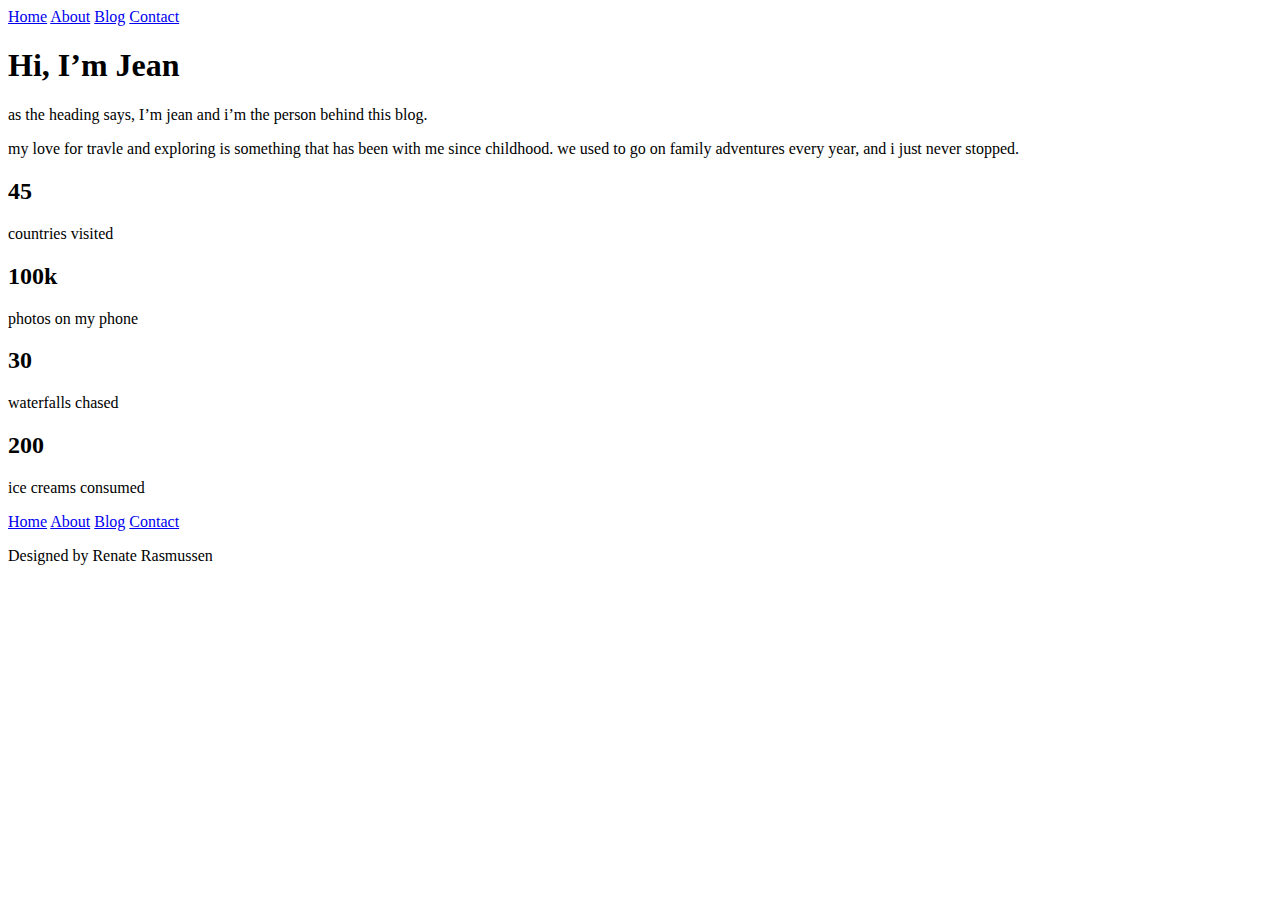
==== about.html @ 34118b52 "added html to all sites + started adding content on some pages" ====
<!DOCTYPE html>
<html lang="en">
<head>
    <meta charset="UTF-8">
    <meta http-equiv="X-UA-Compatible" content="IE=edge">
    <meta name="viewport" content="width=device-width, initial-scale=1.0">
    <meta name="description" content="Get to know me, Jean, the author and adventurer behind this travel blog, Adventure Awaits!"/>
    <title>Adventure Awaits | About</title>
</head>
<body>
    <header>
        <nav>
            <a href="index.html">Home</a>
            <a href="about.html" class="active">About</a>
            <a href="blog.html">Blog</a>
            <a href="contact.html">Contact</a>
        </nav>
    </header>
    <main>
       <h1>Hi, I’m Jean</h1>
       <p>as the heading says, I’m jean and i’m the person behind this blog.</p>
       <p>my love for travle and exploring is something that has been with me since childhood. we used to go on family adventures every year, and i just never stopped.</p>
       <div>
           <h2>45</h2>
           <p>countries visited</p>
       </div>
       <div>
           <h2>100k</h2>
           <p>photos on my phone</p>
       </div>
       <div>
           <h2>30</h2>
           <p>waterfalls chased</p>
       </div>
       <div>
           <h2>200</h2>
           <p>ice creams consumed</p>
       </div>
    </main>
    <footer>
        <a href="index.html">Home</a>
        <a href="about.html" class="active">About</a>
        <a href="blog.html">Blog</a>
        <a href="contact.html">Contact</a>
        <p>Designed by Renate Rasmussen</p>
    </footer>
</body>
</html>
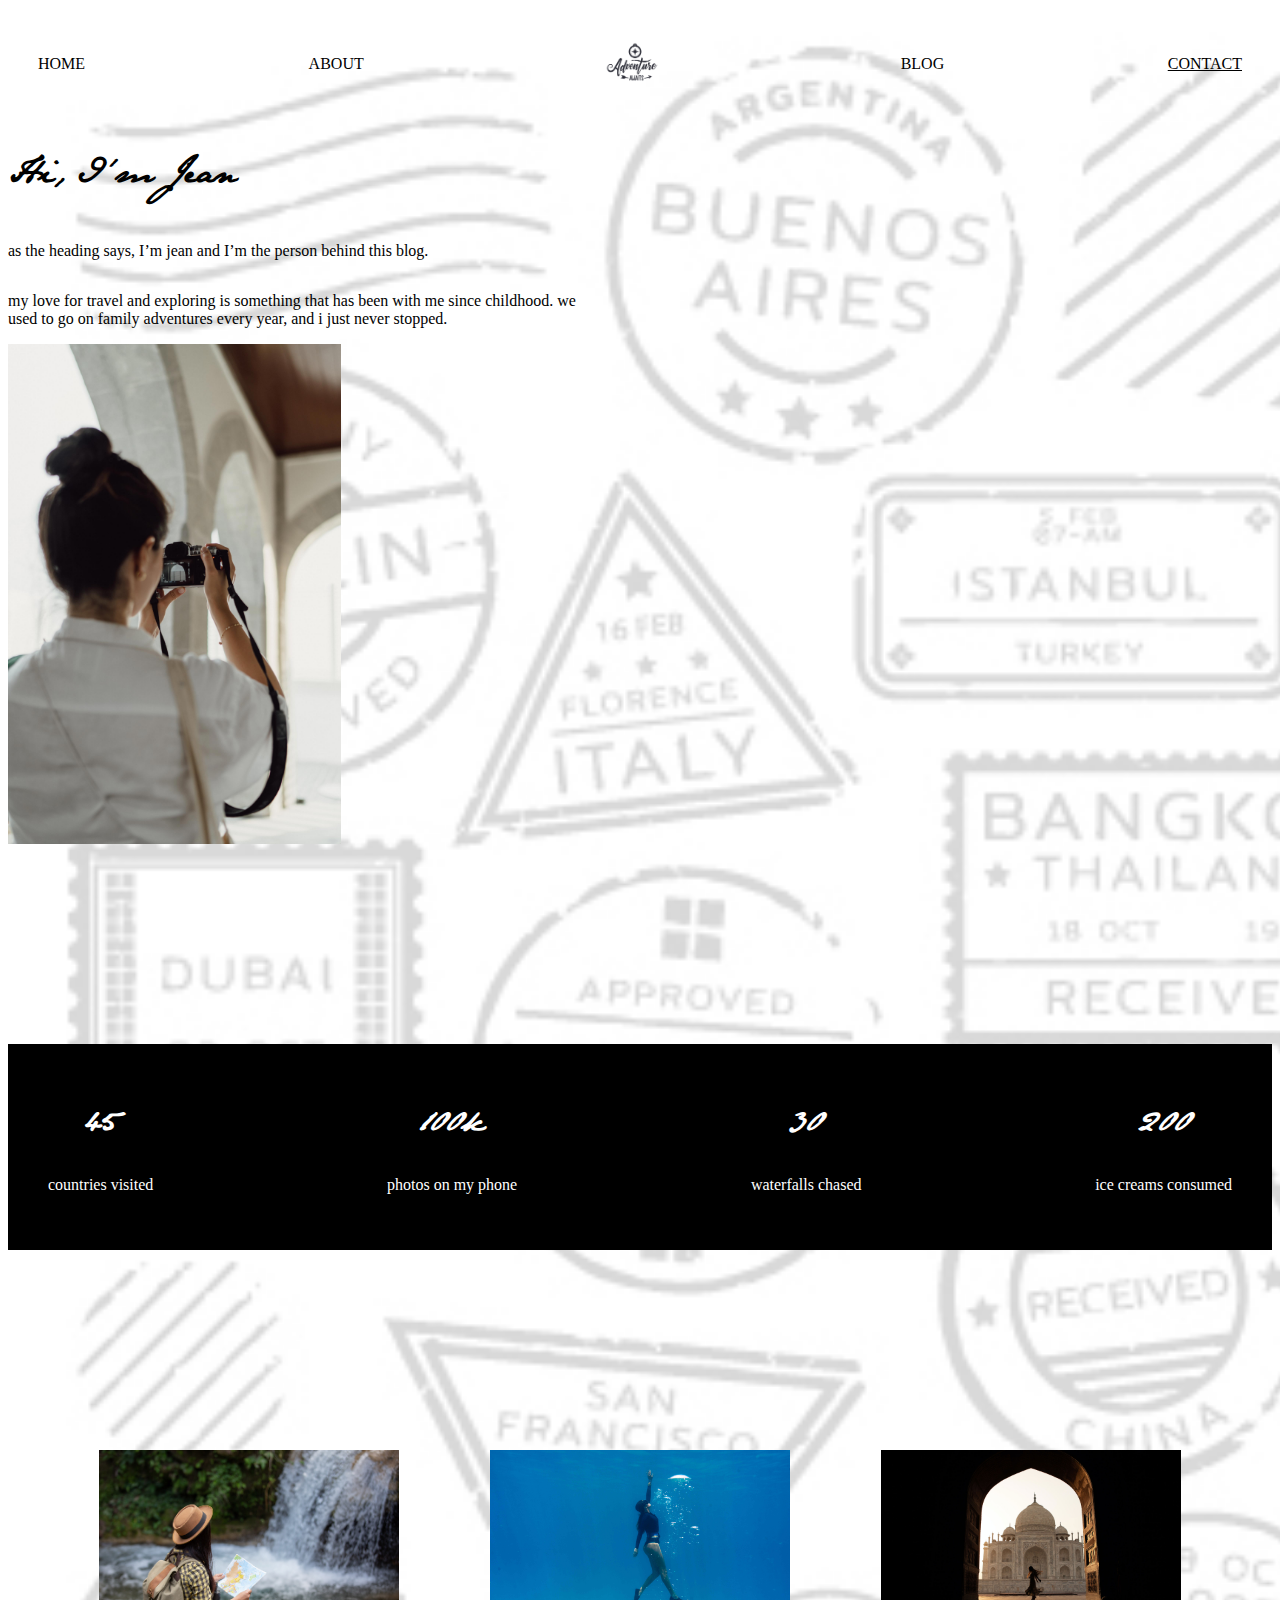
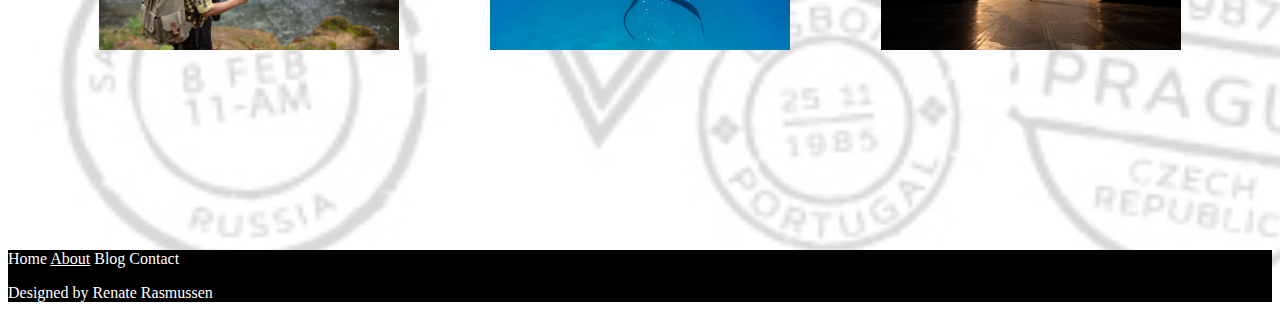
==== commit f4eb12b4: "Added fonts, images, css to contact page, started css to about page." ====
--- a/about.html
+++ b/about.html
@@ -6,35 +6,48 @@
     <meta name="viewport" content="width=device-width, initial-scale=1.0">
     <meta name="description" content="Get to know me, Jean, the author and adventurer behind this travel blog, Adventure Awaits!"/>
     <title>Adventure Awaits | About</title>
+    <link href="/css/styles.css" rel="stylesheet">
+    <link href="/css/about.css" rel="stylesheet">
 </head>
 <body>
     <header>
         <nav>
-            <a href="index.html">Home</a>
-            <a href="about.html" class="active">About</a>
-            <a href="blog.html">Blog</a>
-            <a href="contact.html">Contact</a>
+            <a href="index.html">HOME</a>
+            <a href="about.html">ABOUT</a>
+            <a href="index.html"> <img src="/more/logos/logo.png" alt="Adventure Awaits logo"> </a>
+            <a href="blog.html">BLOG</a>
+            <a href="contact.html" class="active">CONTACT</a>
         </nav>
     </header>
     <main>
-       <h1>Hi, I’m Jean</h1>
-       <p>as the heading says, I’m jean and i’m the person behind this blog.</p>
-       <p>my love for travle and exploring is something that has been with me since childhood. we used to go on family adventures every year, and i just never stopped.</p>
-       <div>
-           <h2>45</h2>
-           <p>countries visited</p>
-       </div>
-       <div>
-           <h2>100k</h2>
-           <p>photos on my phone</p>
-       </div>
-       <div>
-           <h2>30</h2>
-           <p>waterfalls chased</p>
-       </div>
-       <div>
-           <h2>200</h2>
-           <p>ice creams consumed</p>
+        <div class="about">
+            <h1>Hi, I’m Jean</h1>
+            <p>as the heading says, I’m jean and I’m the person behind this blog.</p>
+            <p>my love for travel and exploring is something that has been with me since childhood. we used to go on family adventures every year, and i just never stopped.</p>
+            <img src="/more/images/pexels-ekrulila-13393870.jpg" alt="Woman photographing architecture.">
+        </div>
+       <section class="stats">
+            <div>
+                <h2>45</h2>
+                <p>countries visited</p>
+            </div>
+            <div>
+                <h2>100k</h2>
+                <p>photos on my phone</p>
+            </div>
+            <div>
+                <h2>30</h2>
+                <p>waterfalls chased</p>
+            </div>
+            <div>
+                <h2>200</h2>
+                <p>ice creams consumed</p>
+            </div>
+       </section>
+       <div class="about-gallery">
+           <img src="/more/images/young-traveler-by-jcomp.jpg" alt="Woman with backpack and hat looking at map in front of a waterfall.">
+           <img src="/more/images/woman-freediving-with-flippers-underwater.jpg" alt="Woman freediving in the ocean with flippers and mask.">
+           <img src="/more/images/pexels-adi-perets-4125993.jpg" alt="Woman dancing in front of Taj Mahal in India.">
        </div>
     </main>
     <footer>
--- a/css/styles.css
+++ b/css/styles.css
@@ -0,0 +1,36 @@
+@import "fonts.css";
+@import "media.css";
+
+nav {
+  display: flex;
+  flex-direction: row;
+  justify-content: space-between;
+  align-items: center;
+  font-family: "Orator Std";
+}
+
+nav img {
+  max-width: 90px;
+  height: auto;
+}
+
+nav a {
+  text-decoration: none;
+  color: black;
+}
+
+nav a:hover,
+.active {
+  text-decoration: underline;
+}
+
+footer {
+  position: relative;
+  background-color: black;
+  color: white;
+}
+
+footer a {
+  color: white;
+  text-decoration: none;
+}
--- a/css/about.css
+++ b/css/about.css
@@ -0,0 +1,49 @@
+body {
+  background-image: url(../more/images/37414-[Converted].jpg);
+  background-size: cover;
+}
+
+h1,
+h2 {
+  font-family: "JaneAusten", "Lucida Sans", "Lucida Sans Regular",
+    "Lucida Grande", "Lucida Sans Unicode", Geneva, Verdana, sans-serif;
+}
+
+p {
+  font-family: "Orator Std";
+}
+
+.about {
+  max-width: 600px;
+  display: grid;
+}
+
+.about img {
+  max-height: 500px;
+  width: auto;
+}
+
+.stats {
+  background-color: black;
+  color: white;
+  display: flex;
+  justify-content: space-between;
+  text-align: center;
+  padding: 30px 40px 40px 40px;
+  margin: 200px 0px;
+}
+
+.stats h2 {
+  font-size: 30px;
+}
+
+.about-gallery {
+  display: flex;
+  justify-content: space-evenly;
+  padding-bottom: 200px;
+}
+
+.about-gallery img {
+  max-width: 300px;
+  height: auto;
+}
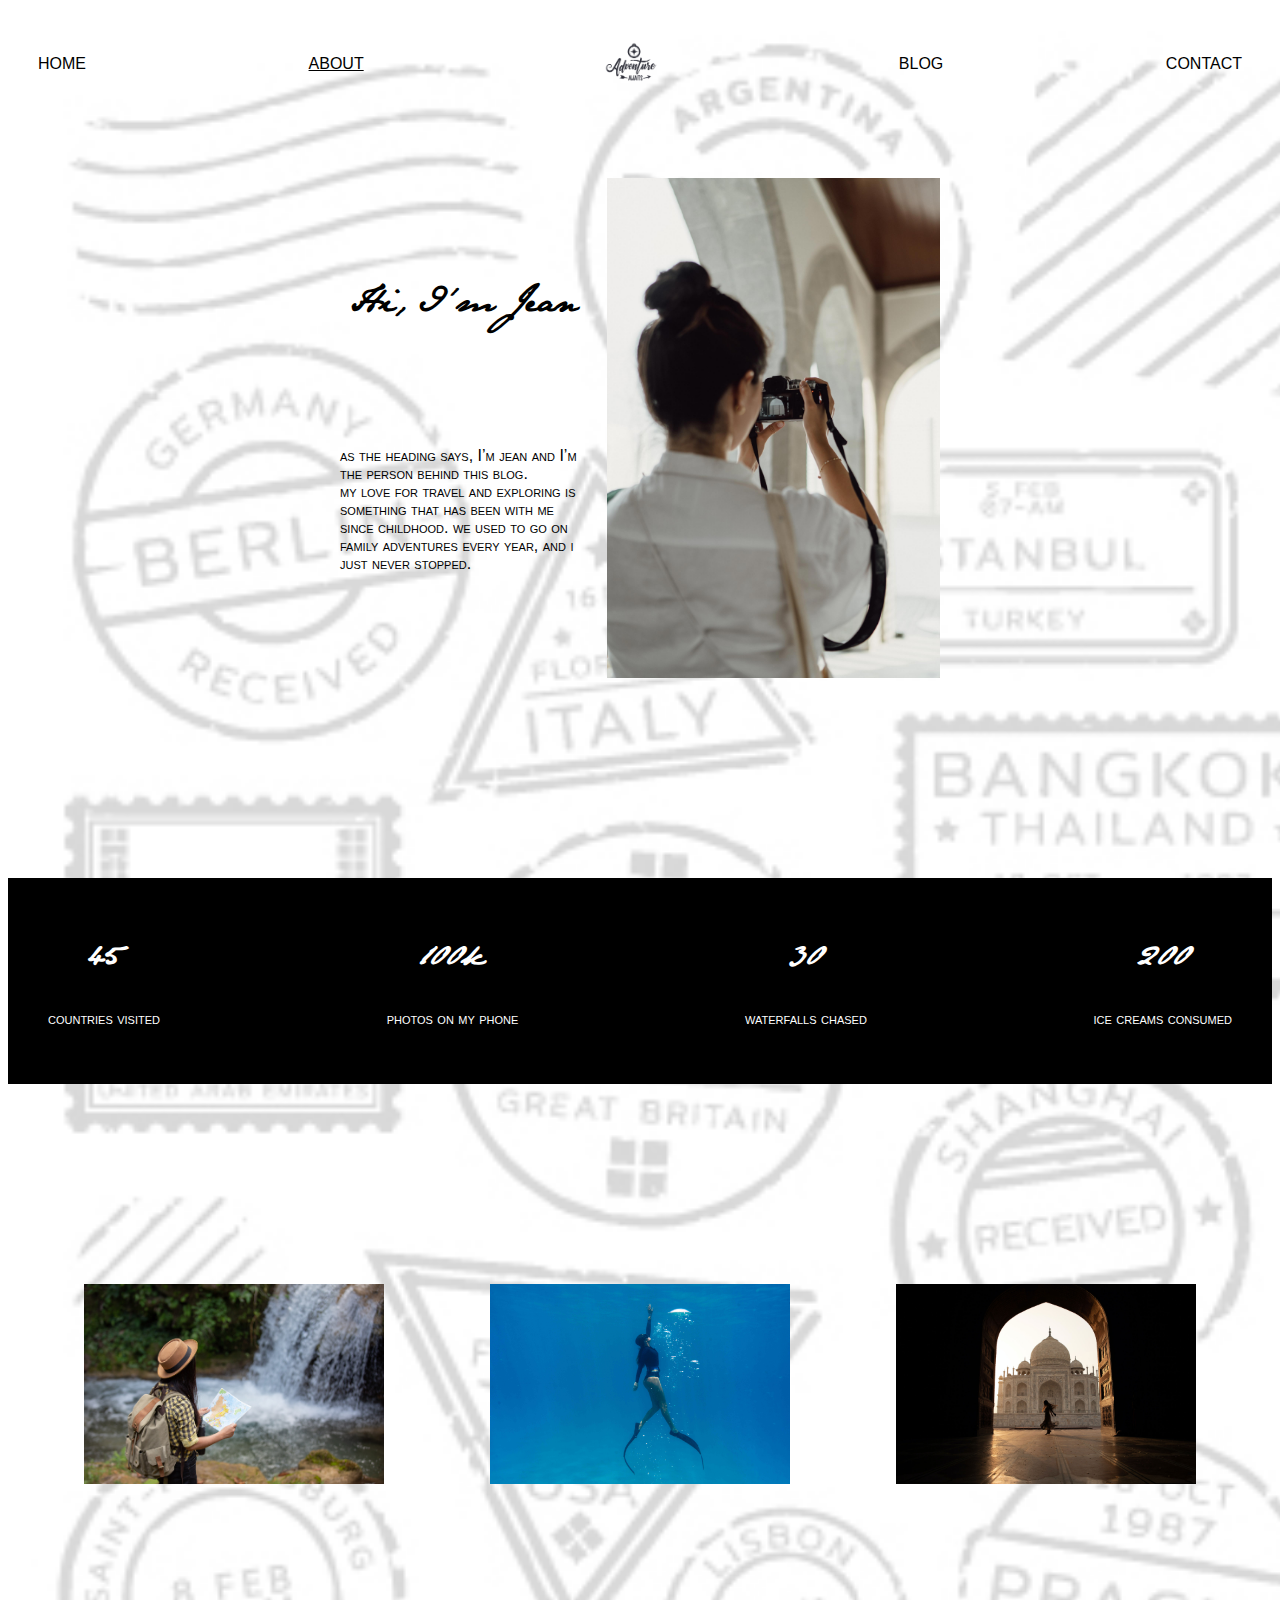
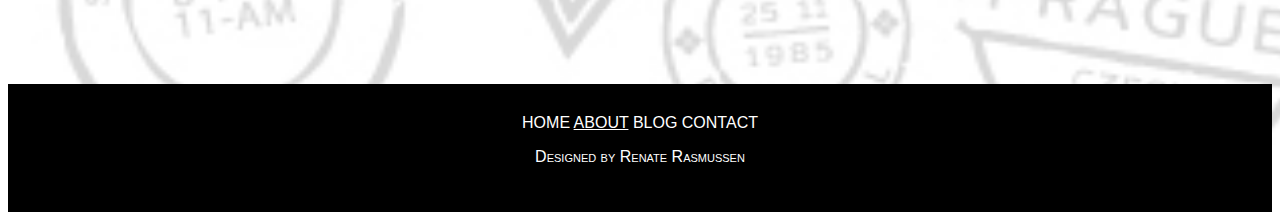
==== commit 29c444ba: "added css to about page, started index page" ====
--- a/about.html
+++ b/about.html
@@ -13,17 +13,17 @@
     <header>
         <nav>
             <a href="index.html">HOME</a>
-            <a href="about.html">ABOUT</a>
+            <a href="about.html" class="active">ABOUT</a>
             <a href="index.html"> <img src="/more/logos/logo.png" alt="Adventure Awaits logo"> </a>
             <a href="blog.html">BLOG</a>
-            <a href="contact.html" class="active">CONTACT</a>
+            <a href="contact.html">CONTACT</a>
         </nav>
     </header>
     <main>
         <div class="about">
             <h1>Hi, I’m Jean</h1>
-            <p>as the heading says, I’m jean and I’m the person behind this blog.</p>
-            <p>my love for travel and exploring is something that has been with me since childhood. we used to go on family adventures every year, and i just never stopped.</p>
+            <p>as the heading says, I’m jean and I’m the person behind this blog.
+            <br>my love for travel and exploring is something that has been with me since childhood. we used to go on family adventures every year, and i just never stopped.</p>
             <img src="/more/images/pexels-ekrulila-13393870.jpg" alt="Woman photographing architecture.">
         </div>
        <section class="stats">
@@ -51,10 +51,10 @@
        </div>
     </main>
     <footer>
-        <a href="index.html">Home</a>
-        <a href="about.html" class="active">About</a>
-        <a href="blog.html">Blog</a>
-        <a href="contact.html">Contact</a>
+        <a href="index.html">HOME</a>
+        <a href="about.html" class="active">ABOUT</a>
+        <a href="blog.html">BLOG</a>
+        <a href="contact.html">CONTACT</a>
         <p>Designed by Renate Rasmussen</p>
     </footer>
 </body>
--- a/css/styles.css
+++ b/css/styles.css
@@ -6,7 +6,7 @@
   flex-direction: row;
   justify-content: space-between;
   align-items: center;
-  font-family: "Orator Std";
+  font-family: "Orator Std", Helvetica, sans-serif;
 }
 
 nav img {
@@ -25,12 +25,24 @@
 }
 
 footer {
+  font-family: "Orator Std", Helvetica, sans-serif;
   position: relative;
   background-color: black;
   color: white;
+  text-align: center;
+  padding: 30px;
 }
 
 footer a {
   color: white;
   text-decoration: none;
 }
+
+.cta {
+  background-color: #790c3a;
+  border: 1px solid black;
+  color: white;
+  align-items: center;
+  font-size: 0.9rem;
+  padding: 10px;
+}
--- a/css/about.css
+++ b/css/about.css
@@ -10,23 +10,37 @@
 }
 
 p {
-  font-family: "Orator Std";
+  font-family: "Orator Std", Helvetica, sans-serif;
+  font-variant: small-caps;
+}
+
+.about h1 {
+  grid-area: header;
+}
+
+.about p {
+  grid-area: main;
 }
 
 .about {
-  max-width: 600px;
-  display: grid;
+  grid-template-columns: auto;
+  grid-template-areas:
+    "header . sidebar"
+    "main . sidebar";
+  column-gap: 10px;
 }
 
 .about img {
   max-height: 500px;
   width: auto;
+  grid-area: sidebar;
+  padding-top: 50px;
 }
 
 .stats {
   background-color: black;
   color: white;
-  display: flex;
+
   justify-content: space-between;
   text-align: center;
   padding: 30px 40px 40px 40px;
@@ -38,7 +52,6 @@
 }
 
 .about-gallery {
-  display: flex;
   justify-content: space-evenly;
   padding-bottom: 200px;
 }
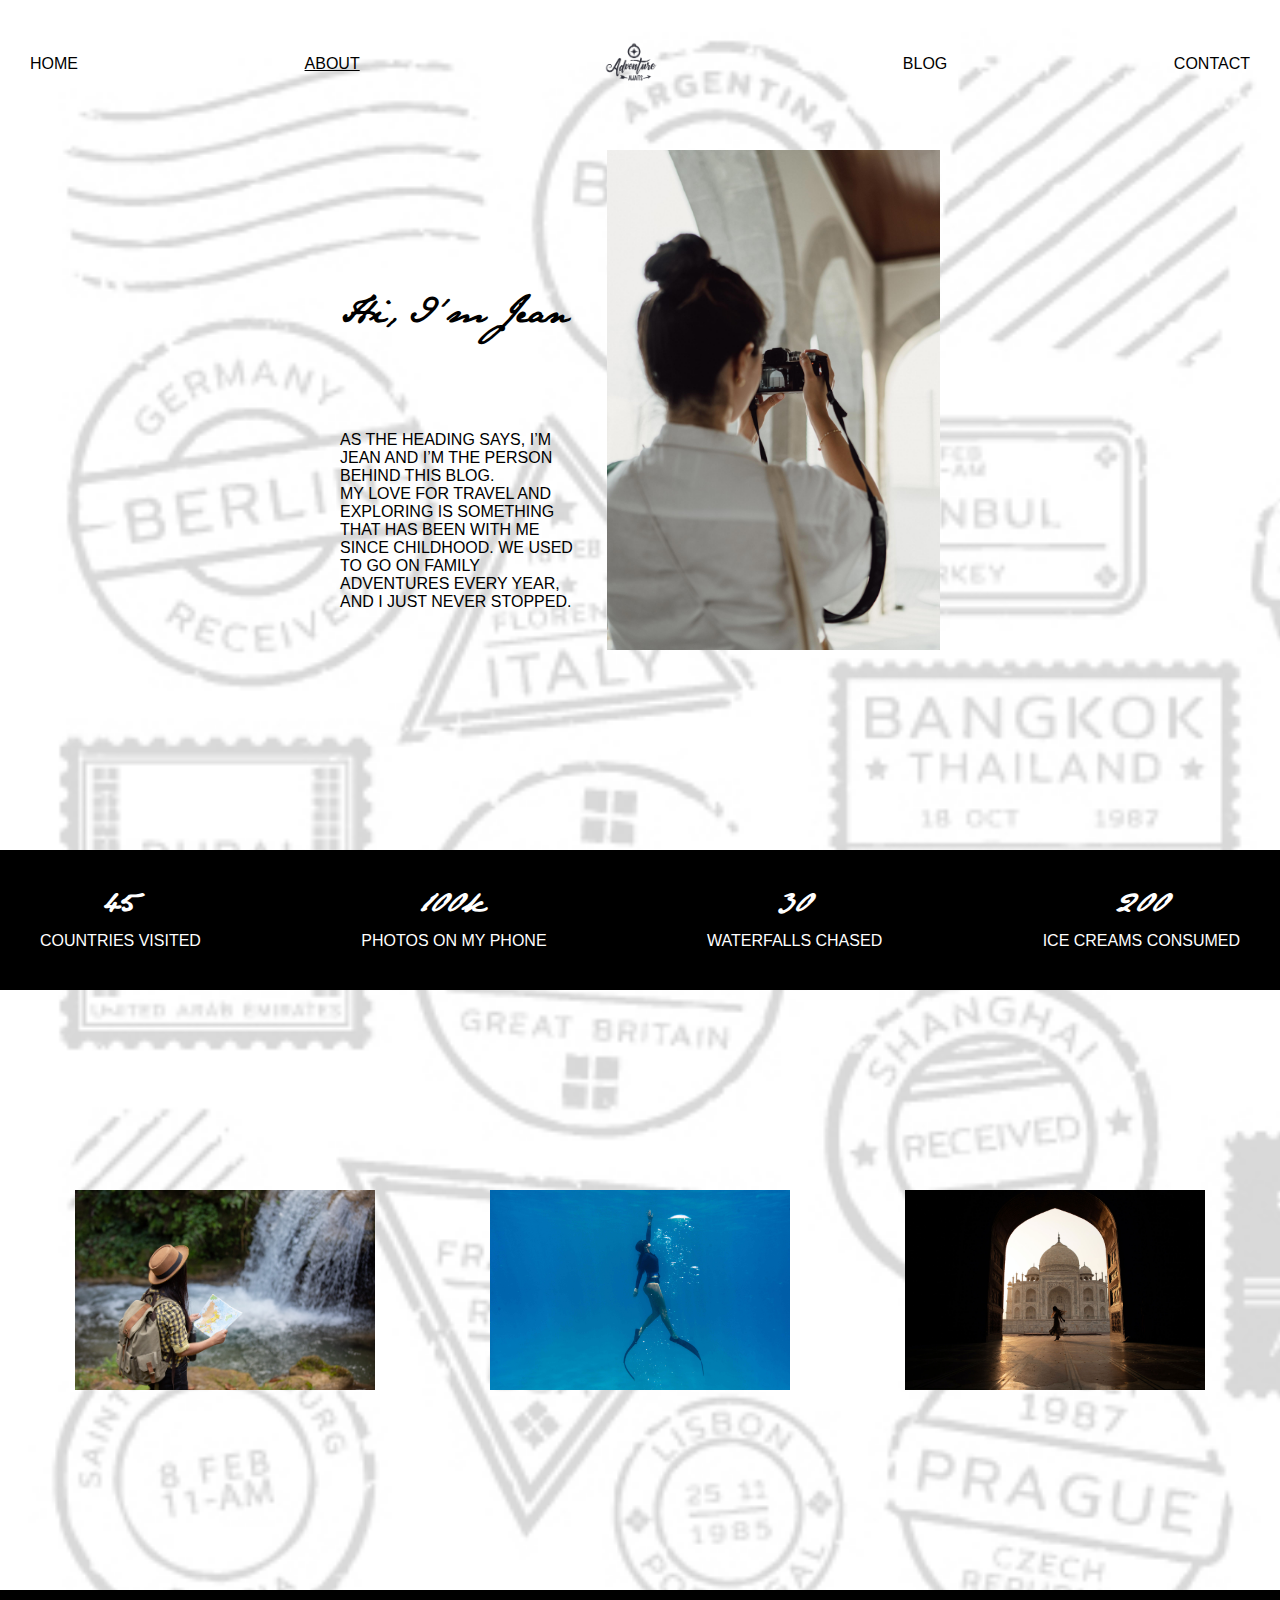
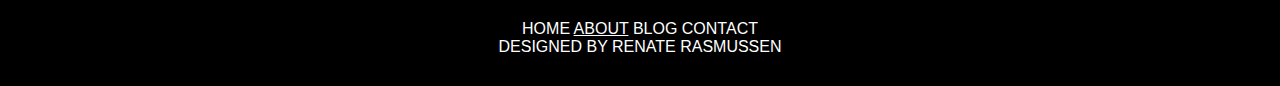
==== commit 11980ddd: "added hotjar" ====
--- a/about.html
+++ b/about.html
@@ -8,6 +8,17 @@
     <title>Adventure Awaits | About</title>
     <link href="/css/styles.css" rel="stylesheet">
     <link href="/css/about.css" rel="stylesheet">
+    <!-- Hotjar Tracking Code for Eksamen -->
+    <script>
+        (function(h,o,t,j,a,r){
+            h.hj=h.hj||function(){(h.hj.q=h.hj.q||[]).push(arguments)};
+            h._hjSettings={hjid:3367091,hjsv:6};
+            a=o.getElementsByTagName('head')[0];
+            r=o.createElement('script');r.async=1;
+            r.src=t+h._hjSettings.hjid+j+h._hjSettings.hjsv;
+            a.appendChild(r);
+        })(window,document,'https://static.hotjar.com/c/hotjar-','.js?sv=');
+    </script>
 </head>
 <body>
     <header>
--- a/css/styles.css
+++ b/css/styles.css
@@ -1,5 +1,15 @@
 @import "fonts.css";
 @import "media.css";
+
+* {
+  margin: 0;
+  padding: 0;
+}
+
+header {
+  position: absolute;
+  width: 100%;
+}
 
 nav {
   display: flex;
--- a/css/about.css
+++ b/css/about.css
@@ -11,7 +11,7 @@
 
 p {
   font-family: "Orator Std", Helvetica, sans-serif;
-  font-variant: small-caps;
+  text-transform: uppercase;
 }
 
 .about h1 {
@@ -28,6 +28,7 @@
     "header . sidebar"
     "main . sidebar";
   column-gap: 10px;
+  padding-top: 100px;
 }
 
 .about img {
@@ -40,7 +41,6 @@
 .stats {
   background-color: black;
   color: white;
-
   justify-content: space-between;
   text-align: center;
   padding: 30px 40px 40px 40px;
@@ -53,6 +53,7 @@
 
 .about-gallery {
   justify-content: space-evenly;
+  align-items: center;
   padding-bottom: 200px;
 }
 
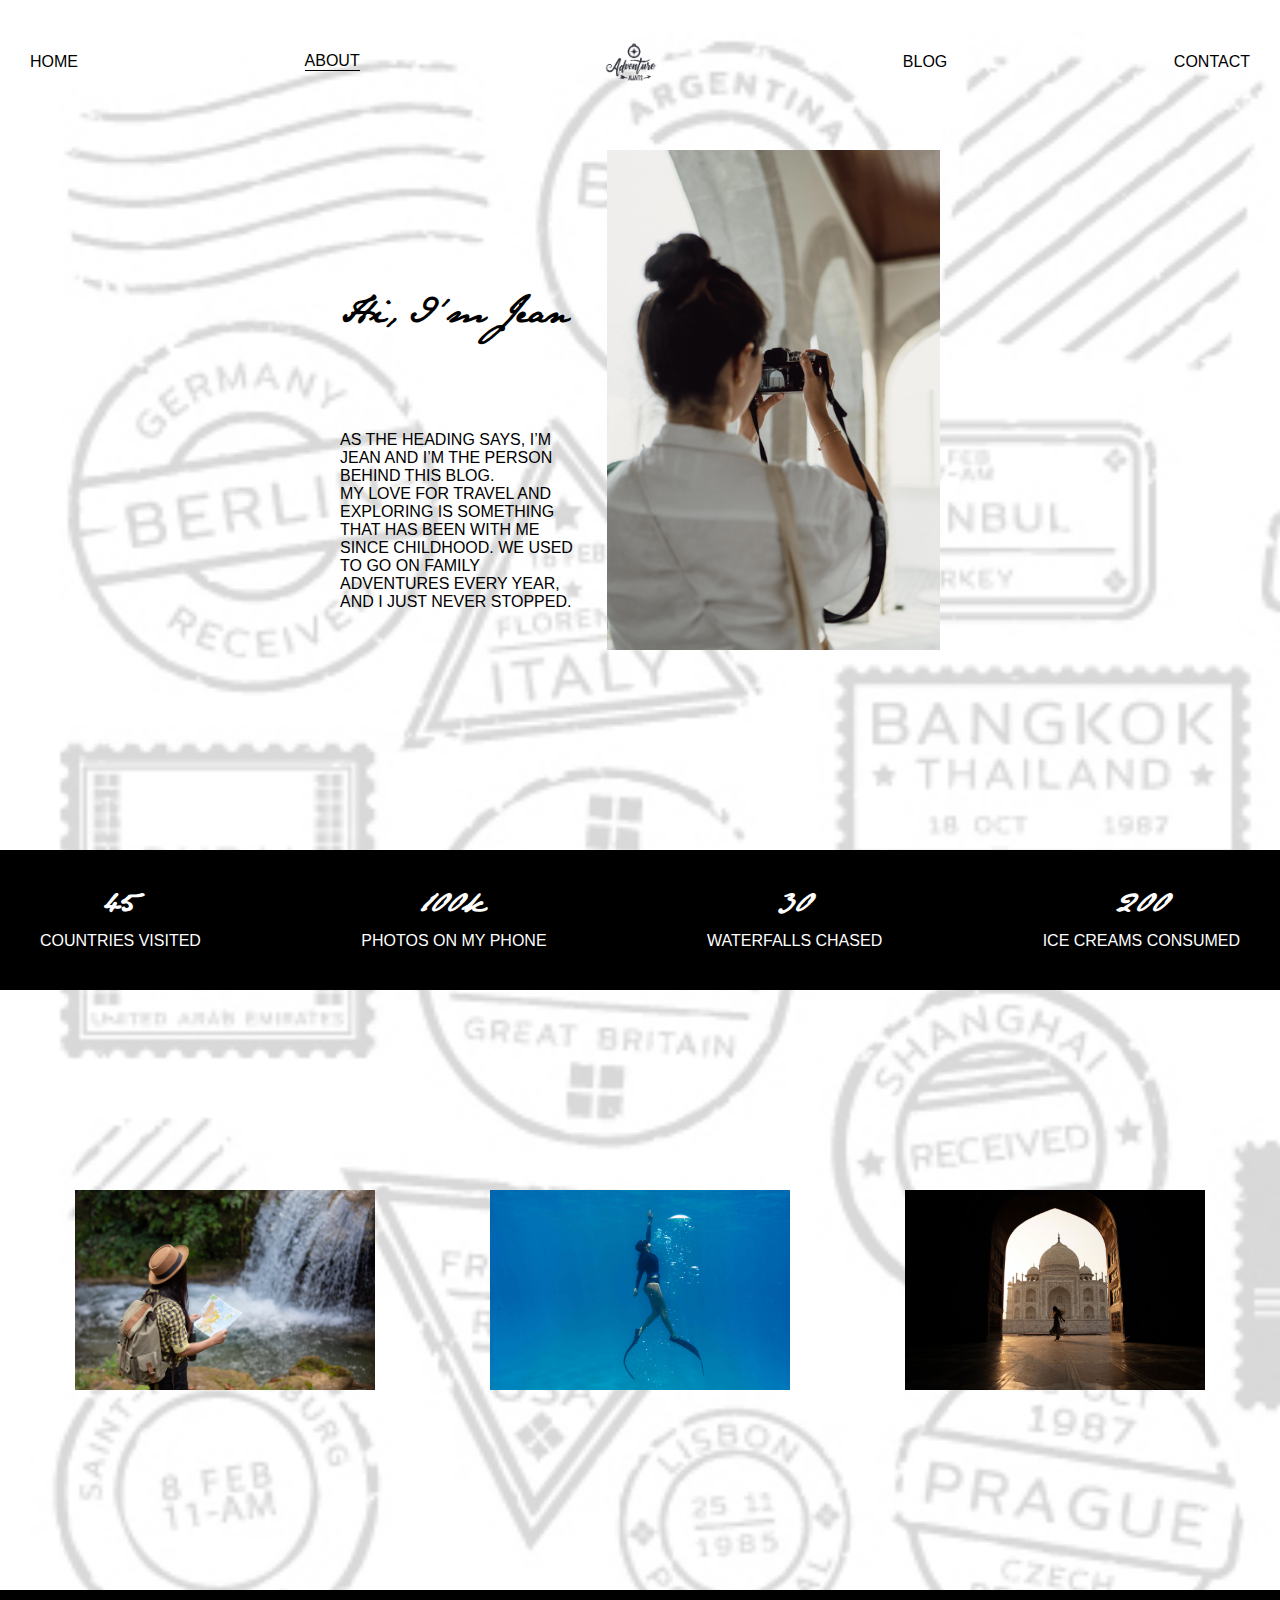
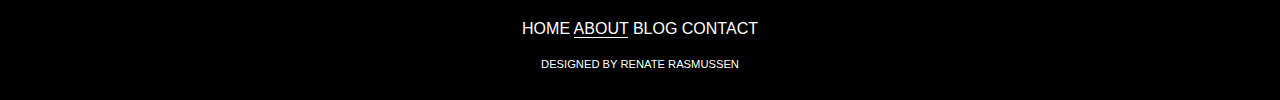
==== commit cee1c77b: "finally managed to click and hide the load more button on blog page and other fixes" ====
--- a/about.html
+++ b/about.html
@@ -25,7 +25,7 @@
         <nav>
             <a href="index.html">HOME</a>
             <a href="about.html" class="active">ABOUT</a>
-            <a href="index.html"> <img src="/more/logos/logo.png" alt="Adventure Awaits logo"> </a>
+            <img src="/more/logos/logo.png" alt="Adventure Awaits logo">
             <a href="blog.html">BLOG</a>
             <a href="contact.html">CONTACT</a>
         </nav>
--- a/css/styles.css
+++ b/css/styles.css
@@ -31,7 +31,7 @@
 
 nav a:hover,
 .active {
-  text-decoration: underline;
+  border-bottom: 1px solid;
 }
 
 footer {
@@ -48,11 +48,17 @@
   text-decoration: none;
 }
 
+footer p {
+  padding-top: 20px;
+  font-size: 0.7rem;
+}
+
 .cta {
   background-color: #790c3a;
-  border: 1px solid black;
+  box-shadow: 1px;
   color: white;
   align-items: center;
   font-size: 0.9rem;
   padding: 10px;
+  font-family: "Orator Std", Helvetica, sans-serif;
 }
